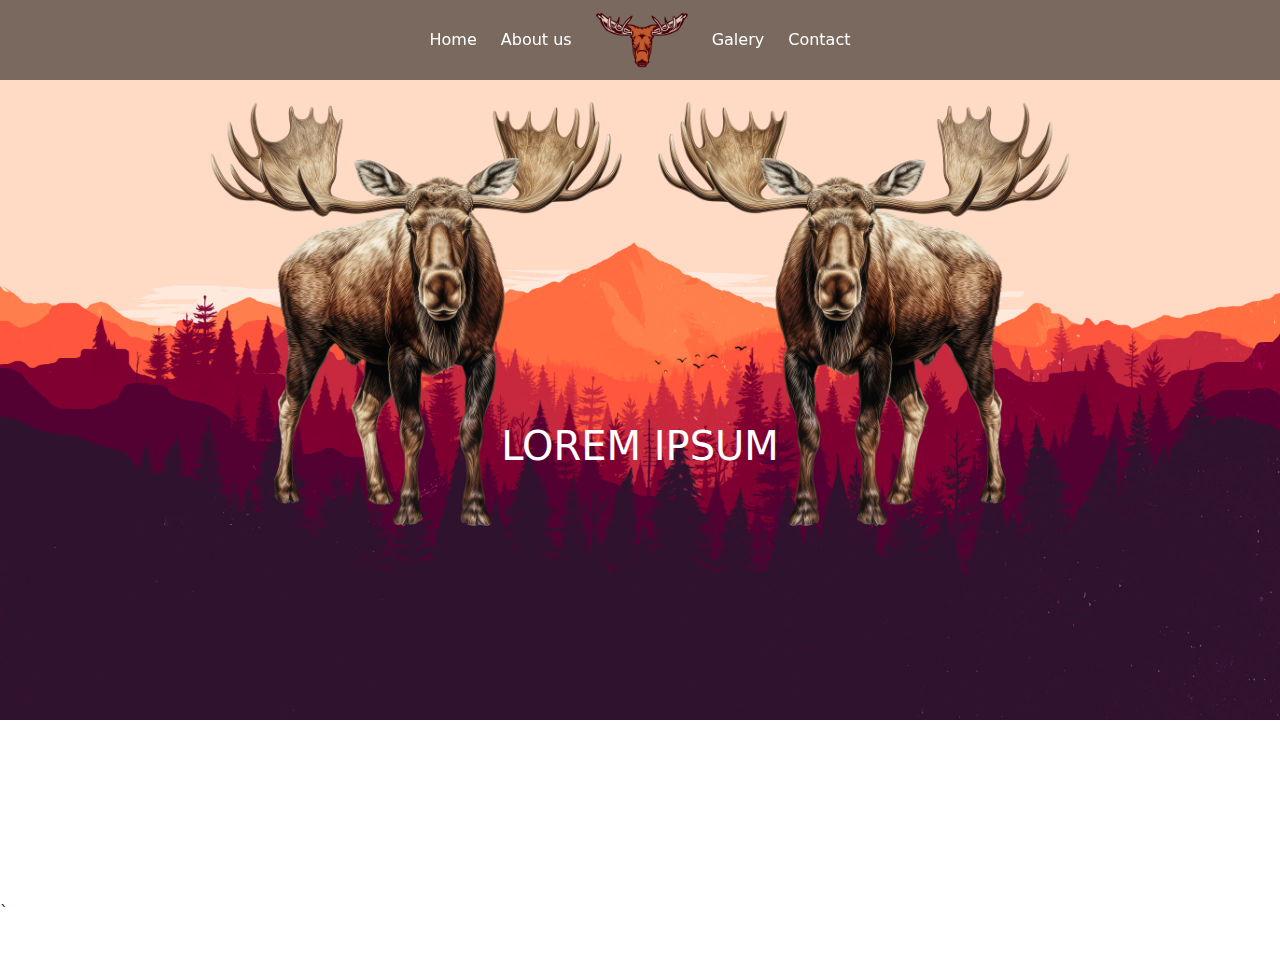
==== index.html @ b5524b69 "Sin respondive" ====
<!doctype html>
<html lang="es">
<head>
    <meta charset="UTF-8">
    <meta name="viewport"
          content="width=device-width, user-scalable=no, initial-scale=1.0, maximum-scale=1.0, minimum-scale=1.0">
    <meta http-equiv="X-UA-Compatible" content="ie=edge">
    
    <title> ALCES </title>
    <!-- AQUÍ SE AGREGAN LOS META QUE SIRVEN PARA EL SEO DE LA PAGINA -->
    
    
    
    <!-- CSS BOOTSTRAP LOCAL (IDEAL) -->
    <link rel="stylesheet" href="assets/css/bootstrap/css/bootstrap.min.css">
    
    <!-- AQUÍ SE AGREGA LOS CSS PERSONALIZADOS -->
    <link rel="stylesheet" href="assets/css/style.css">
    
</head>
<body>

    <header>
        <div class="container-fluid ">
            <nav class="navbar navbar-expand-sm fixed-top justify-content-center bg-nav">
                <ul class="navbar-nav">
                    <li class="nav-item p-1">
                        <a class="nav-link text-white" href="index.html"> Home </a>
                    </li>
                    <li class="nav-item p-1">
                        <a class="nav-link text-white"  href="about.html"> About us </a>
                    </li>
                </ul>
                <ul class="navbar-nav">
                    <li class="nav-item">
                        <a class="nav-link" href="index.html">
                            <img src="assets/images/logo.png" style="height: 100px">
                        </a>
                    </li>
                </ul>
                <ul class="navbar-nav">
                    <li class="nav-item p-1">
                        <a class="nav-link text-white"  href="galery.html"> Galery </a>
                    </li>
                    <li class="nav-item p-1">
                        <a class="nav-link text-white"  href="contact.html"> Contact </a>
                    </li>
                </ul>
            </nav>
        </div>
    </header>


    <!-- BODY -->

        <div class="container-fluid min-vh-100">
            <img src="assets/images/bg2.jpg" class="bg-img">
            <img src="assets/images/alce.webp" class="alce z-0 fadein">
            <div class="row">
                <div class="col-12 d-flex flex-column justify-content-center align-items-center min-vh-100 z-1">
                    <h1 class="text-white txt"> LOREM IPSUM </h1>
                </div>

            </div>
        </div>

    <footer>
`       <div class="container-fluid">
            <div class="row">
                <div class="col-12">
                    <h5 class="text-center text-white"> © 2023-2023 Copyright Jorge Nunez</h5>
                </div>
            </div>
        </div>

    </footer>
    <!-- AQUÍ SE AGREGAN LOS JS PERSONALIZADOS -->

    <!-- JS BOOTSTRAP LOCAL (IDEAL)-->
    <script src="assets/js/bootstrap/js/bootstrap.bundle.min.js"></script>
</body>
</html>
---- assets/css/style.css ----
.bg-nav{
    background-color: rgba(0, 0, 0, 0.52);
    height: 80px;
}

.bg-img{
    position: absolute;
    height: auto;
    right: 0;
    width: 100vw;
    z-index: -1;
}
.alce{
    height: 35vw;
    width: auto;
    position: absolute;
    left: 15%;
    top: 10%;
    -webkit-box-reflect: right;
}

.txt{
    animation: fadeIn 6s;
}

.about {
    margin: 90px;
    height: 100%;
}

.fadein{
    animation: fadeIn 3s;
}


@keyframes fadeIn {
    0%{ opacity: 0;}
    100%{ opacity: 1;}
    
}

.card-img-top {
    width: 100%;
    height: 60%;
    object-fit: cover;
}

.carousel-item{
    height: 80vh;
    min-height: 400px;
    background-size: cover;

}

html{
    scroll-behavior: smooth;
}
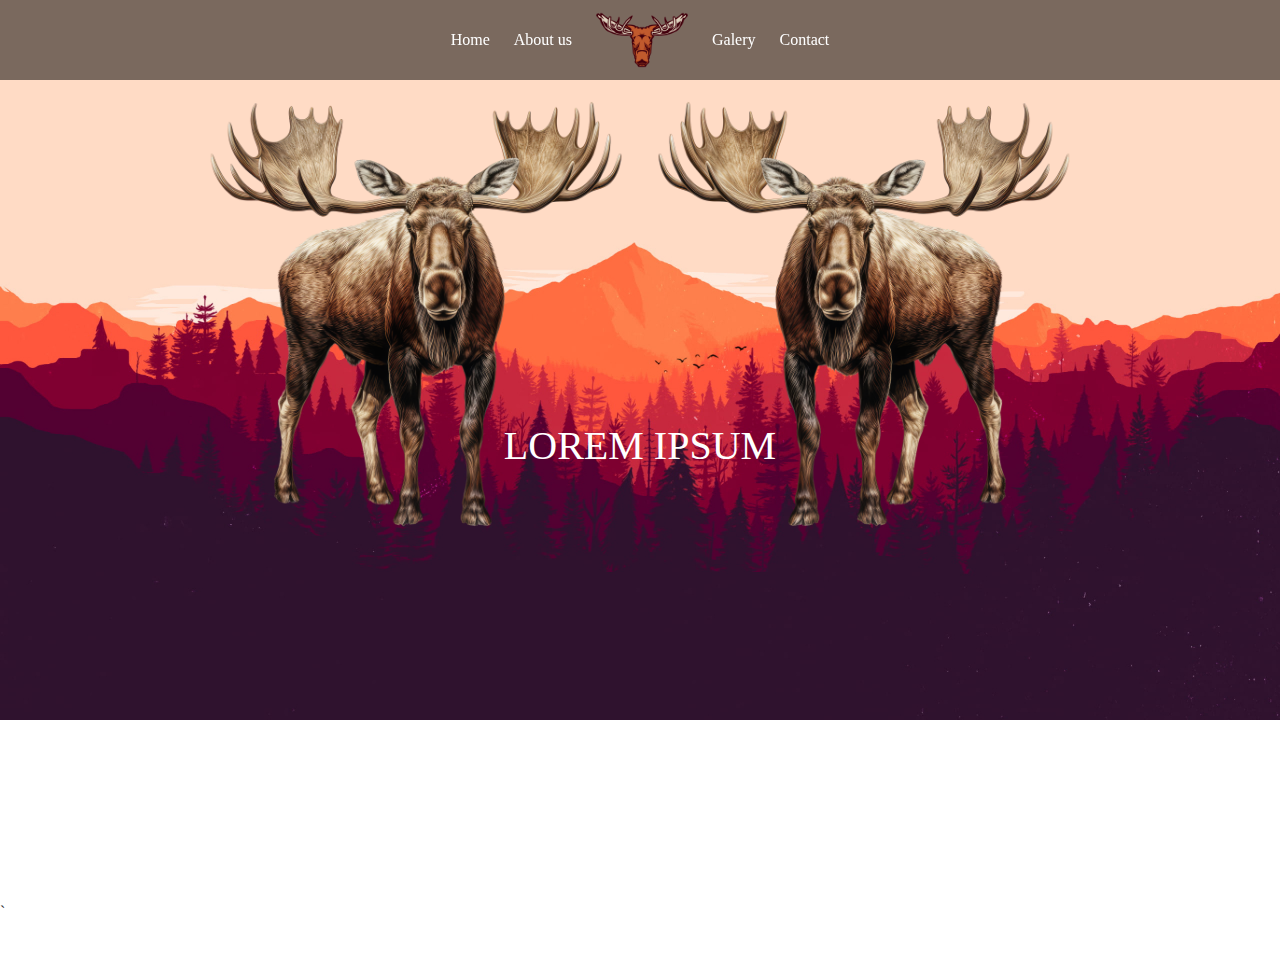
==== commit 7db22760: "FINALS" ====
--- a/index.html
+++ b/index.html
@@ -21,33 +21,32 @@
 <body>
 
     <header>
-        <div class="container-fluid ">
             <nav class="navbar navbar-expand-sm fixed-top justify-content-center bg-nav">
-                <ul class="navbar-nav">
-                    <li class="nav-item p-1">
-                        <a class="nav-link text-white" href="index.html"> Home </a>
-                    </li>
-                    <li class="nav-item p-1">
-                        <a class="nav-link text-white"  href="about.html"> About us </a>
-                    </li>
-                </ul>
-                <ul class="navbar-nav">
-                    <li class="nav-item">
-                        <a class="nav-link" href="index.html">
-                            <img src="assets/images/logo.png" style="height: 100px">
-                        </a>
-                    </li>
-                </ul>
-                <ul class="navbar-nav">
-                    <li class="nav-item p-1">
-                        <a class="nav-link text-white"  href="galery.html"> Galery </a>
-                    </li>
-                    <li class="nav-item p-1">
-                        <a class="nav-link text-white"  href="contact.html"> Contact </a>
-                    </li>
-                </ul>
+                    <ul class="navbar-nav">
+                        <li class="nav-item p-1">
+                            <a class="nav-link text-white" href="index.html"> Home </a>
+                        </li>
+                        <li class="nav-item p-1">
+                            <a class="nav-link text-white"  href="about.html"> About us </a>
+                        </li>
+                    </ul>
+                    <ul class="navbar-nav">
+                        <li class="nav-item">
+                            <a class="nav-link" href="index.html">
+                                <img src="assets/images/logo.png" style="height: 100px">
+                            </a>
+                        </li>
+                    </ul>
+                    <ul class="navbar-nav">
+                        <li class="nav-item p-1">
+                            <a class="nav-link text-white"  href="galery.html"> Galery </a>
+                        </li>
+                        <li class="nav-item p-1">
+                            <a class="nav-link text-white"  href="contact.html"> Contact </a>
+                        </li>
+                    </ul>
             </nav>
-        </div>
+
     </header>
 
 
--- a/assets/css/style.css
+++ b/assets/css/style.css
@@ -1,3 +1,6 @@
+body{
+    font-family: "Brush Script MT", cursive;
+}
 .bg-nav{
     background-color: rgba(0, 0, 0, 0.52);
     height: 80px;
@@ -25,7 +28,13 @@
 
 .about {
     margin: 90px;
-    height: 100%;
+    height: 90%;
+
+}
+.galery {
+    margin: 90px;
+    height: 90%;
+
 }
 
 .fadein{
@@ -54,4 +63,44 @@
 
 html{
     scroll-behavior: smooth;
+}
+
+
+@media only screen and (max-width: 740px) {
+    .bg-img{
+        height: 100%;
+        max-width: 740px;
+
+    }
+    .alce{
+        height: 40vw;
+        width: auto;
+        position: absolute;
+        left: 11%;
+        top: 40%;
+    }
+    .txt{
+        font-size: 25px;
+        margin-top: 50%;
+    }
+    .nav-item{
+        padding: 4px;
+    }
+    .bg-nav{
+        background-color: rgba(0, 0, 0, 0.52);
+        height: 130px;
+    }
+    .about{
+        margin-top: 140px;
+        max-width: 740px;
+        display: flex;
+    }
+    .galery {
+        margin-top: 50%;
+
+    }
+    footer{
+        background-color: rgba(60, 54, 91, 0.8);
+
+    }
 }